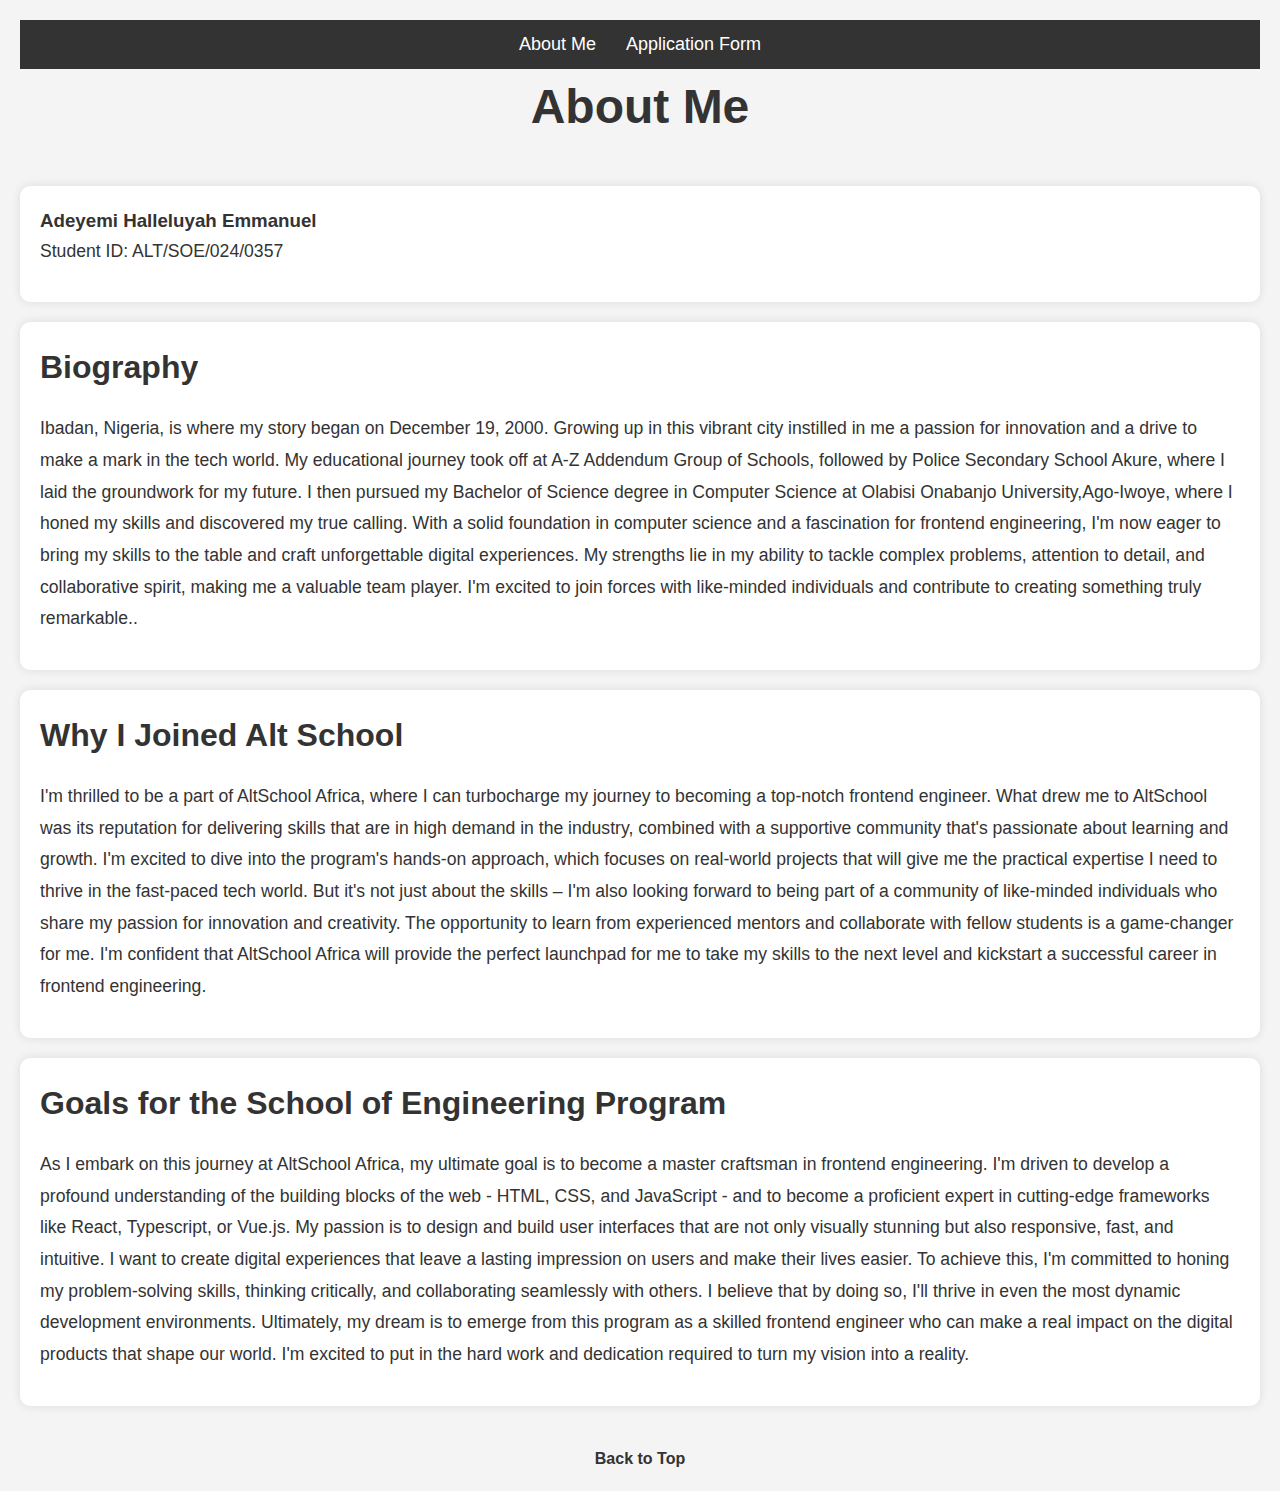
==== index.html @ ae06d079 "NEW: new files" ====
<!DOCTYPE html>
<html lang="en">

<head>
    <meta charset="UTF-8">
    <meta name="viewport" content="width=device-width, initial-scale=1.0">
    <link rel="stylesheet" href="index.css">
    <title>About Me - ALT SCHOOL</title>
</head>

<body>


    <nav>
        <ul>
            <li><a href="index.html">About Me</a></li>
            <li><a href="form.html">Application Form</a></li>
        </ul>
    </nav>


    <header>
        <h1 id="top">About Me</h1>
    </header>
    <section>
        <h3>Adeyemi Halleluyah Emmanuel</h3>
        <p>Student ID: ALT/SOE/024/0357</p>
    </section>
    <section id="biography">
        <h2>Biography</h2>
        <p>Ibadan, Nigeria, is where my story began on December 19, 2000. Growing up in this vibrant city instilled in
            me a passion for innovation and a drive to make a mark in the tech world. My educational journey took off at
            A-Z Addendum Group of Schools, followed by Police Secondary School Akure, where I laid the groundwork for my
            future. I then pursued my Bachelor of Science degree in Computer Science at Olabisi Onabanjo
            University,Ago-Iwoye, where I honed my skills and discovered my true calling.

            With a solid foundation in computer science and a fascination for frontend engineering, I'm now eager to
            bring my skills to the table and craft unforgettable digital experiences. My strengths lie in my ability to
            tackle complex problems, attention to detail, and collaborative spirit, making me a valuable team player.
            I'm excited to join forces with like-minded individuals and contribute to creating something truly
            remarkable..</p>
    </section>

    <section id="reasons">
        <h2>Why I Joined Alt School</h2>
        <p>I'm thrilled to be a part of AltSchool Africa, where I can turbocharge my journey to becoming a top-notch
            frontend engineer. What drew me to AltSchool was its reputation for delivering skills that are in high
            demand in the industry, combined with a supportive community that's passionate about learning and growth.
            I'm excited to dive into the program's hands-on approach, which focuses on real-world projects that will
            give me the practical expertise I need to thrive in the fast-paced tech world.

            But it's not just about the skills – I'm also looking forward to being part of a community of like-minded
            individuals who share my passion for innovation and creativity. The opportunity to learn from experienced
            mentors and collaborate with fellow students is a game-changer for me. I'm confident that AltSchool Africa
            will provide the perfect launchpad for me to take my skills to the next level and kickstart a successful
            career in frontend engineering.</p>
    </section>

    <section id="goals">
        <h2>Goals for the School of Engineering Program</h2>
        <p>As I embark on this journey at AltSchool Africa, my ultimate goal is to become a master craftsman in frontend
            engineering. I'm driven to develop a profound understanding of the building blocks of the web - HTML, CSS,
            and JavaScript - and to become a proficient expert in cutting-edge frameworks like React, Typescript, or
            Vue.js.

            My passion is to design and build user interfaces that are not only visually stunning but also responsive,
            fast, and intuitive. I want to create digital experiences that leave a lasting impression on users and make
            their lives easier. To achieve this, I'm committed to honing my problem-solving skills, thinking critically,
            and collaborating seamlessly with others. I believe that by doing so, I'll thrive in even the most dynamic
            development environments.

            Ultimately, my dream is to emerge from this program as a skilled frontend engineer who can make a real
            impact on the digital products that shape our world. I'm excited to put in the hard work and dedication
            required to turn my vision into a reality.</p>
    </section>


    <footer>
        <p><a href="#top">Back to Top</a></p>
    </footer>

</body>

</html>
---- index.css ----
* {
    margin: 0;
    padding: 0;
    box-sizing: border-box;
}

body {
    font-family: 'Arial', sans-serif;
    color: #333;
    line-height: 1.6;
    background-color: #f4f4f4;
    padding: 20px;
}

nav {
    background-color: #333;
    padding: 10px;
}

nav ul {
    list-style: none;
    display: flex;
    justify-content: center;
}

nav ul li {
    margin: 0 15px;
}

nav ul li a {
    color: white;
    text-decoration: none;
    font-size: 18px;
}

nav ul li a:hover {
    color: #f4f4f4;
    background-color: #444;
    padding: 5px 10px;
    border-radius: 5px;
}

header {
    text-align: center;
    margin-bottom: 40px;
}

header h1 {
    font-size: 3em;
    color: #333;
}

section {
    background-color: white;
    padding: 20px;
    margin: 20px 0;
    border-radius: 10px;
    box-shadow: 0 0 10px rgba(0, 0, 0, 0.1);
}

section h2 {
    font-size: 2em;
    margin-bottom: 20px;
    color: #333;
}

section p {
    font-size: 1.1em;
    line-height: 1.8;
    margin-bottom: 15px;
}

footer {
    text-align: center;
    margin-top: 40px;
}

footer p {
    font-size: 16px;
}

footer p a {
    text-decoration: none;
    color: #333;
    font-weight: bold;
}

footer p a:hover {
    color: #007bff;
}


@media (max-width: 768px) {
    nav ul {
        flex-direction: column;
        align-items: center;
    }

    nav ul li {
        margin: 10px 0;
    }

    header h1 {
        font-size: 2.5em;
    }

    section h2 {
        font-size: 1.75em;
    }

    section p {
        font-size: 1em;
    }
}
a{
    text-decoration: none;
}
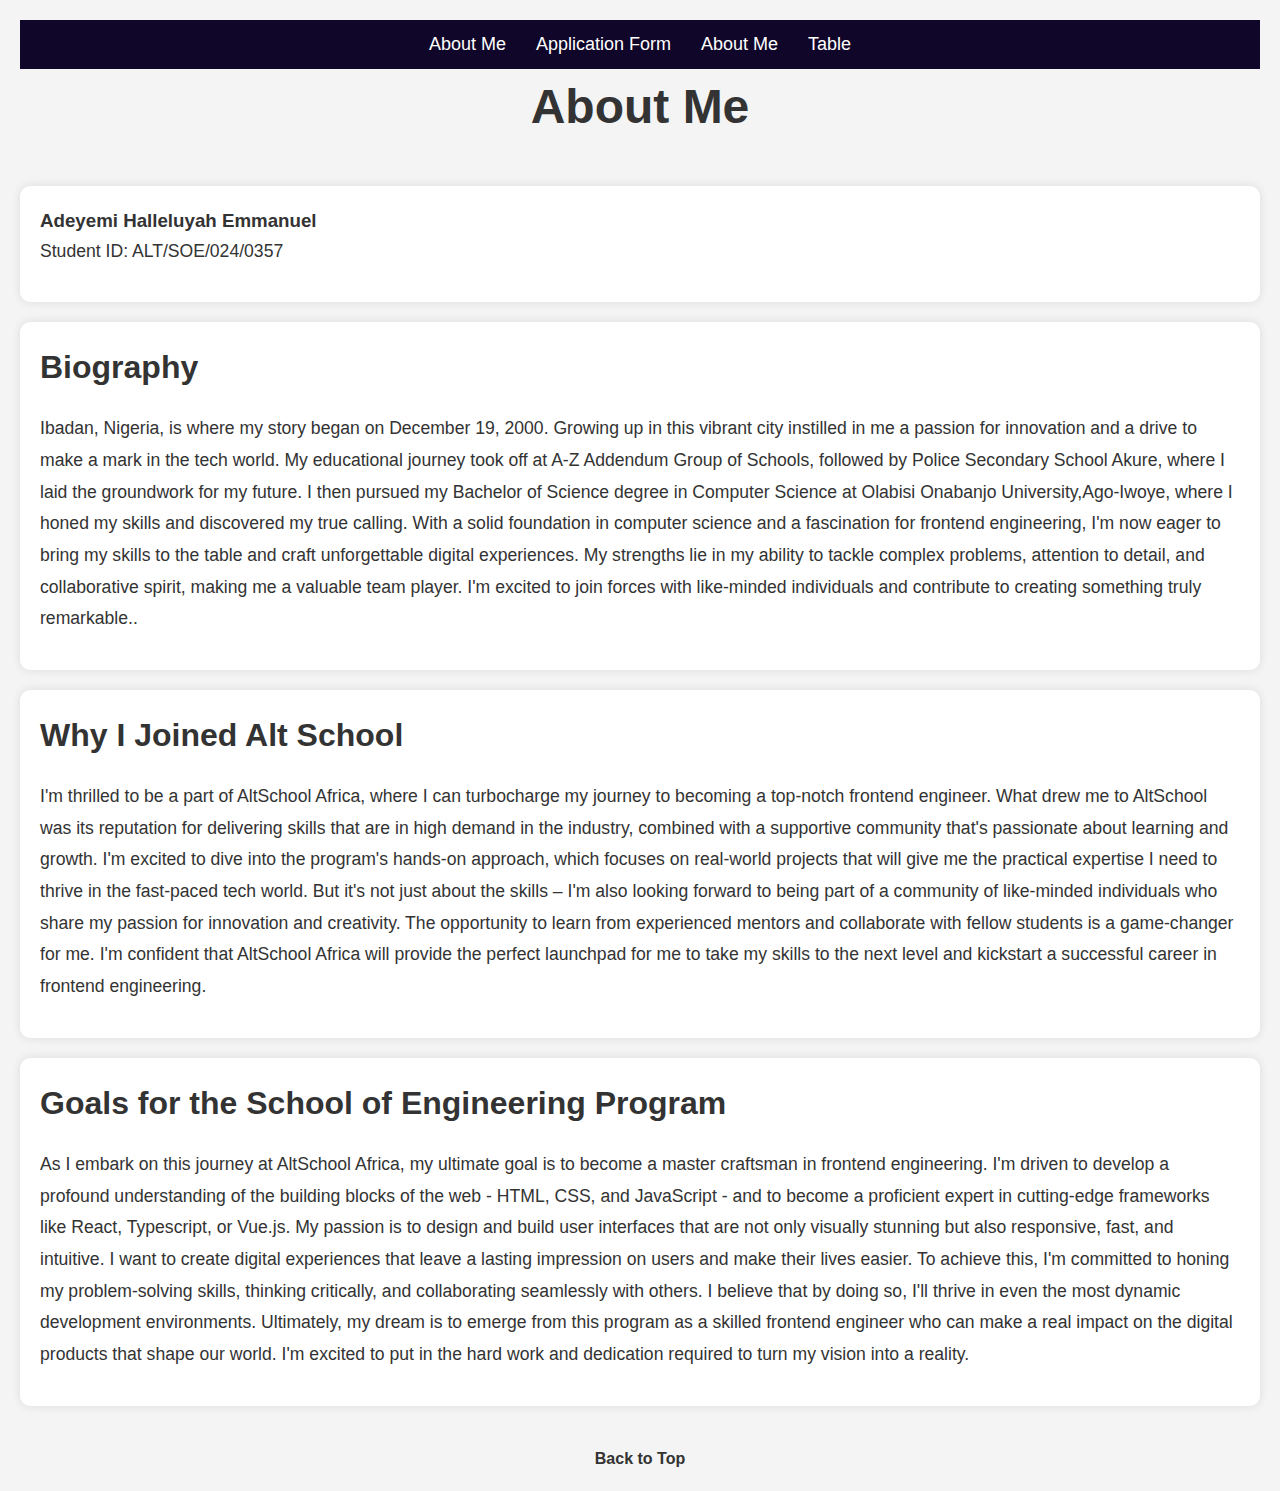
==== commit 4755589f: "chore: Update navigation links in form.html, index.html, media.html, and table.html" ====
--- a/index.html
+++ b/index.html
@@ -13,8 +13,10 @@
 
     <nav>
         <ul>
-            <li><a href="index.html">About Me</a></li>
+            <li><a href="index.html" >About Me</a></li>
             <li><a href="form.html">Application Form</a></li>
+            <li><a href="media.html">About Me</a></li>
+            <li><a href="table.html">Table</a></li>
         </ul>
     </nav>
 
--- a/index.css
+++ b/index.css
@@ -14,7 +14,7 @@
 }
 
 nav {
-    background-color: #333;
+    background-color: #10062A;
     padding: 10px;
 }
 
@@ -36,7 +36,7 @@
 
 nav ul li a:hover {
     color: #f4f4f4;
-    background-color: #444;
+    background-color: #695988;
     padding: 5px 10px;
     border-radius: 5px;
 }
